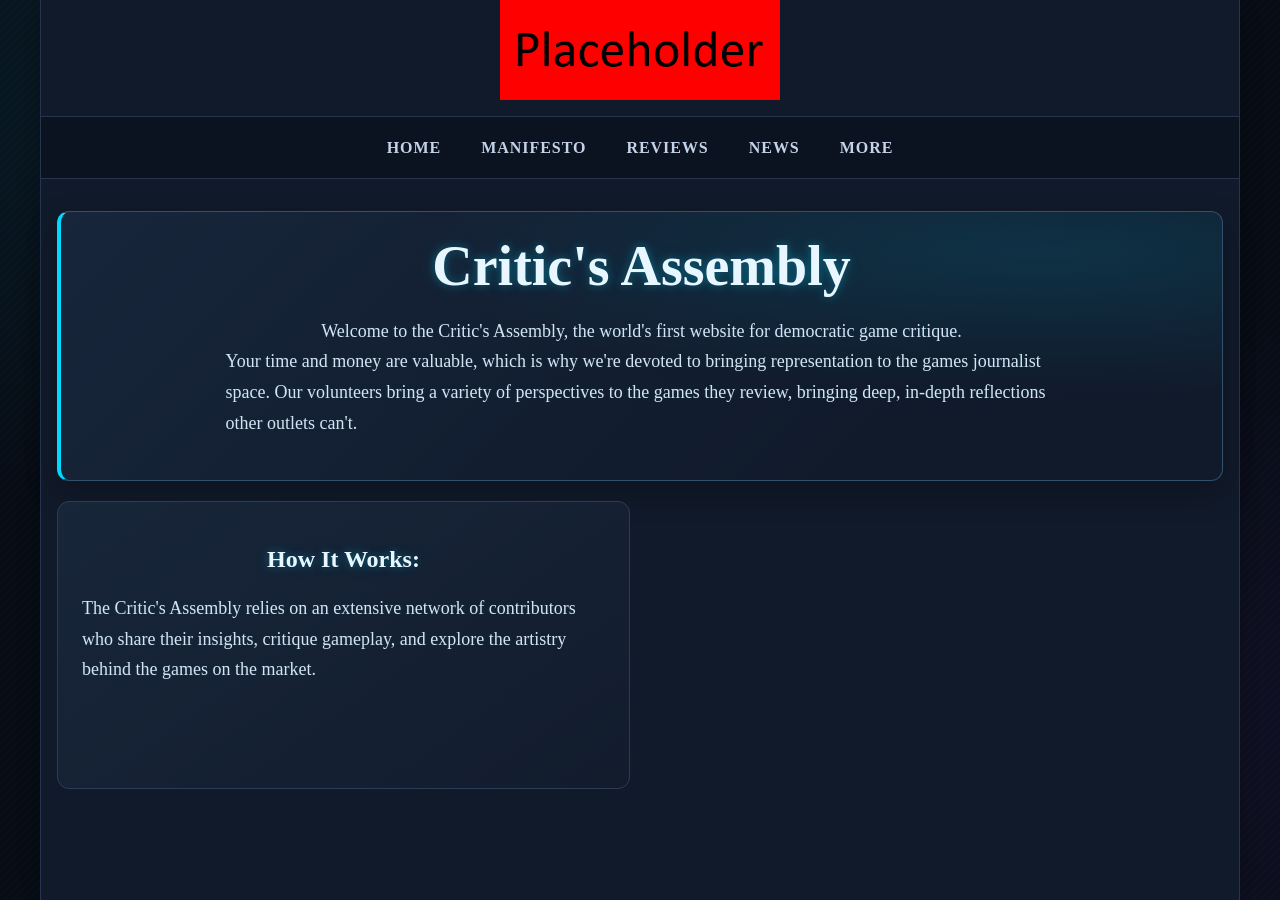
==== index.html @ 372d053d "Initial commit" ====
<!DOCTYPE html>
<html lang="en">
<head>
  <meta charset="UTF-8">
  <meta name="viewport" content="width=device-width, initial-scale=1.0">
  <title>Critic's Assembly</title>
  <link rel="stylesheet" href="css/styles.css">
</head>
<body>
  <div id="wrapper">
    <header>
      <img class="logo" src="images/PlaceholderLogo.png" alt="Logo">
      <nav class="top-nav" aria-label="Main navigation">
        <a href="#home">Home</a>
        <a href="#manifesto">Manifesto</a>
        <a href="#reviews">Reviews</a>
        <a href="#news">News</a>
        <a href="#more">More</a>
      </nav>
    </header>
    <main id="home">
      <section id="manifesto"></section>
      <section id="reviews"></section>
      <section id="news"></section>
      <section id="more"></section>
    </main>
    <section>
        <div class="placement-grid">
            <div class="feature">
                <div class="feature-content">
                    <h1>Critic's Assembly</h1>
                    <p>
                      <span class="intro-line">Welcome to the Critic's Assembly, the world's first website for democratic game critique.</span>
                      Your time and money are valuable, which is why we're devoted to bringing representation to the games journalist space. Our volunteers bring a variety of perspectives to the games they review, bringing deep, in-depth reflections other outlets can't.
                    </p>
                </div>
            </div>
            <div class="item how-it-works">
              <h1>How It Works:</h1>
              <p>
                The Critic's Assembly relies on an extensive network of contributors who share their insights, critique gameplay, and explore the artistry behind the games on the market.
              </p>
            </div>
        </div>
    </section>

    <footer>
    </footer>
  </div>
</body>
</html>
---- css/styles.css ----
* {
    box-sizing: border-box;
}

body {
    margin: 0;
    background-color: #080d16;
    background-image:
        radial-gradient(ellipse at 15% 10%, rgb(0 217 255 / 8%), transparent 38%),
        radial-gradient(ellipse at 85% 80%, rgb(143 75 255 / 8%), transparent 42%),
        linear-gradient(135deg, transparent 49.5%, rgb(255 255 255 / 2%) 50%, transparent 50.5%);
    background-size: auto, auto, 8px 8px;
}

#wrapper{
    max-inline-size: 1200px;
    inline-size: 100%;
    margin-inline: auto;
    padding-inline: 1rem; 
    min-block-size: 100vh;
    background-color: #111a2a;
    border-inline: 1px solid #26354d;
    box-shadow: 0 0 40px rgb(0 0 0 / 35%);
}

h1, h2, h3, h4, h5, h6 {
    color: #e8f7ff;
    text-shadow: 0 0 8px rgb(0 217 255 / 32%), 0 0 20px rgb(0 217 255 / 14%);
}

p {
    color: #d7e3f2;
    font-size: 1.125rem;
    line-height: 1.7;
    text-shadow: 0 0 4px rgb(0 217 255 / 10%);
}

.intro-line {
    display: block;
    text-align: center;
}

.logo {
    display: block;
    height: 100px;
    width: auto;
    margin-inline: auto;
}

/* Control bar and the organization of the items in them */
.top-nav {
    display: flex;
    justify-content: center;
    gap: 0.5rem;
    margin: 1rem -1rem 0;
    padding: 0.75rem 1rem;
    background-color: #0b1220;
    border-block: 1px solid #26354d;
}

/* Style Each Link in Nav Bar */
.top-nav a {
    padding: 0.6rem 1rem;
    color: #c4d3e8;
    font-weight: 600;
    text-decoration: none;
    text-transform: uppercase;
    letter-spacing: 0.06em;
    border-radius: 4px;
    transition: color 160ms ease, background-color 160ms ease;
}

/* Interactive Effects */
.top-nav a:hover,
.top-nav a:focus-visible {
    color: #07111d;
    background-color: #00d9ff46;
    outline: none;
}

/* Grids */
.placement-grid {
  display: grid;
  grid-template-columns: repeat(2, minmax(0, 1fr));
  gap: 1.25rem;
  margin-block: 2rem;
}

.feature {
  grid-column: 1 / -1;
  min-block-size: 14rem;
  display: flex;
   flex-direction: column; /* Stack elements vertically */
  align-items: center;
  background:
    radial-gradient(ellipse at 85% 15%, rgb(0 217 255 / 12%), transparent 45%),
    linear-gradient(135deg, #17263b, #101a2b 72%);
  box-shadow: 0 12px 32px rgb(0 0 0 / 24%);
  justify-content: center;
}

.item {
  background: linear-gradient(145deg, #18263a, #121c2d);
  color: #c4d3e8;
  transition: transform 180ms ease, border-color 180ms ease, box-shadow 180ms ease;
}

.how-it-works {
  grid-column: 1;
  min-block-size: 18rem;
}

.item:hover {
  transform: translateY(-3px);
  border-color: #00aeca;
  box-shadow: 0 8px 24px rgb(0 217 255 / 10%);
}

.feature,
.item {
  padding: 1.5rem;
  border: 1px solid #2b3d56;
  border-radius: 0.75rem;
}

.feature {
  border-color: #31516c;
  border-inline-start: 4px solid #00d9ff;
}

.feature-content {
  inline-size: 100%;
  max-inline-size: 52rem;
}

/* Used in the grid items */
.feature h1 {
  max-inline-size: none;
  margin: 0;
  font-size: clamp(2rem, 5vw, 3.5rem);
  line-height: 1.1;
  text-align: center;
}

.how-it-works h1 {
  text-align: center;
}

@media (max-width: 600px) {
  .placement-grid {
    grid-template-columns: 1fr;
  }

  .feature,
  .item {
    padding: 1.25rem;
  }
}


/* For Mobile Use */
@media (max-width: 600px) {
    .top-nav {
        flex-wrap: wrap;
        gap: 0.25rem;
    }

    .top-nav a {
        padding-inline: 0.75rem;
    }
}
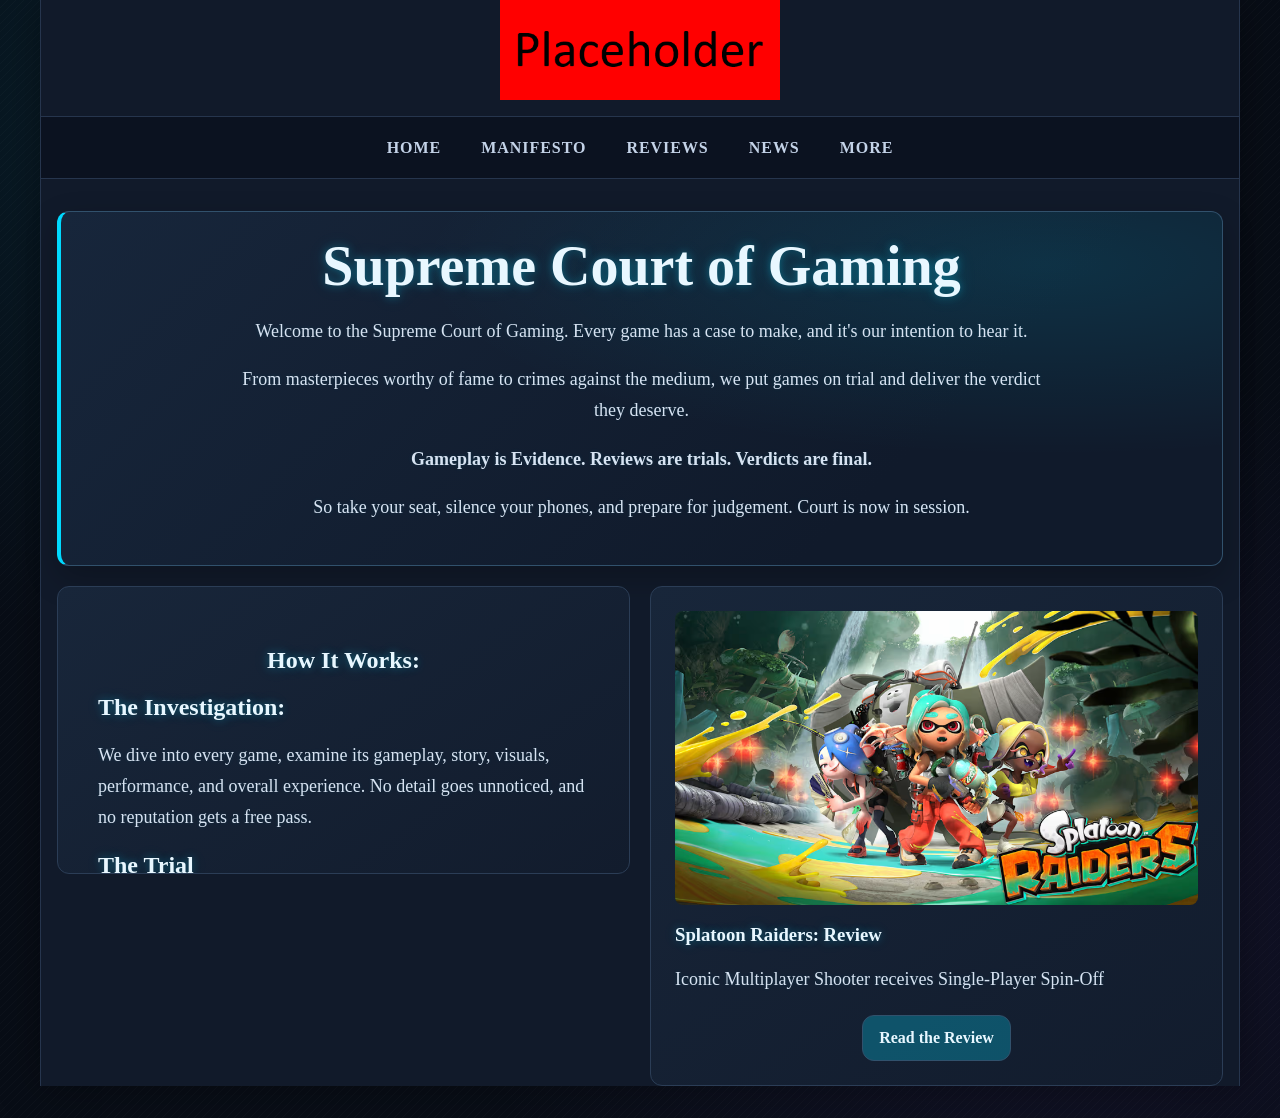
==== commit b918bce5: "Reviews Page In Progress" ====
--- a/index.html
+++ b/index.html
@@ -3,8 +3,9 @@
 <head>
   <meta charset="UTF-8">
   <meta name="viewport" content="width=device-width, initial-scale=1.0">
-  <title>Critic's Assembly</title>
+  <title>Supreme Court of Gaming</title>
   <link rel="stylesheet" href="css/styles.css">
+  <link rel="stylesheet" href="styles.css">
 </head>
 <body>
   <div id="wrapper">
@@ -13,14 +14,13 @@
       <nav class="top-nav" aria-label="Main navigation">
         <a href="#home">Home</a>
         <a href="#manifesto">Manifesto</a>
-        <a href="#reviews">Reviews</a>
+        <a href="./reviews.html">Reviews</a>
         <a href="#news">News</a>
         <a href="#more">More</a>
       </nav>
     </header>
     <main id="home">
       <section id="manifesto"></section>
-      <section id="reviews"></section>
       <section id="news"></section>
       <section id="more"></section>
     </main>
@@ -28,19 +28,60 @@
         <div class="placement-grid">
             <div class="feature">
                 <div class="feature-content">
-                    <h1>Critic's Assembly</h1>
+                    <h1>Supreme Court of Gaming</h1>
                     <p>
-                      <span class="intro-line">Welcome to the Critic's Assembly, the world's first website for democratic game critique.</span>
-                      Your time and money are valuable, which is why we're devoted to bringing representation to the games journalist space. Our volunteers bring a variety of perspectives to the games they review, bringing deep, in-depth reflections other outlets can't.
+                      <span class="intro-line">Welcome to the Supreme Court of Gaming.
+                      Every game has a case to make, and it's our intention to hear it.
+                      </span>
+                    </p>
+                    <p>
+                      From masterpieces worthy of fame to crimes against the medium, we put games on trial and deliver the verdict they deserve.
+                    </p>
+                    <p>
+                      <b>
+                        Gameplay is Evidence. Reviews are trials. Verdicts are final.
+                      </b>
+                    </p>
+                    <p>
+                      So take your seat, silence your phones, and prepare for judgement. Court is now in session.
                     </p>
                 </div>
             </div>
             <div class="item how-it-works">
-              <h1>How It Works:</h1>
+              <div class="how-it-works-content">
+                <h1>How It Works:</h1>
+                <h2>The Investigation:</h2>
+                <p>
+                  We dive into every game, examine its gameplay, story, visuals, performance, and overall experience. No detail goes unnoticed, and no reputation gets a free pass.
+                </p>
+                <h2>The Trial</h2>
+                <p>
+                  We weigh the strengths against the weaknesses- what things are done right, and what is done wrong. We separate genuine innovation from empty promises to determine whether a game lives up to its potential.
+                </p>
+                <h2>The Verdeict</h2>
+                <p>
+                  After reviewing all the evidence, we deliver our final judgment. Whether a game is a masterpiece or a complete disaster, every score has a reason behind it.
+                </p>
+                <h2>Justice is Served</h2>
+                <p>
+                  Our verdict helps you decide which games deserve your time and money. The final decision is yours, but we'll make sure you have the evidence you need.
+                </p>
+                <h2>The Court's Final Word</h2>
+                <p>
+                  No game is above the law. No hype is above scrutiny. Every verdict is earned.
+                </p>
+              </div>
+            </div>
+            <section id="reviews" class="item review-preview">
+              <img class="review-image" src="images/SplatoonRaiders.png" alt="Splatoon Raiders game artwork">
+              <h1>Splatoon Raiders: Review</h1>
               <p>
-                The Critic's Assembly relies on an extensive network of contributors who share their insights, critique gameplay, and explore the artistry behind the games on the market.
+                Iconic Multiplayer Shooter receives Single-Player Spin-Off
               </p>
-            </div>
+              <div class="review-action">
+                <a class="help-button" href="splatoon-raiders-review.html">Read the Review</a>
+              </div>
+            </section>
         </div>
     </section>
 
--- a/css/styles.css
+++ b/css/styles.css
@@ -107,7 +107,115 @@
 
 .how-it-works {
   grid-column: 1;
-  min-block-size: 18rem;
+  block-size: 18rem;
+  overflow-x: hidden;
+  overflow-y: scroll;
+}
+
+.review-preview {
+  grid-column: 2;
+}
+
+.review-image {
+  display: block;
+  inline-size: 100%;
+  aspect-ratio: 16 / 9;
+  object-fit: cover;
+  margin-block-end: 1rem;
+  border-radius: 0.5rem;
+}
+
+.reviews-page {
+  padding-block: 2rem 3rem;
+}
+
+.reviews-heading {
+  margin-block-end: 2rem;
+  text-align: center;
+}
+
+.reviews-heading h1 {
+  margin-block: 0;
+  font-size: clamp(2.5rem, 7vw, 4rem);
+  letter-spacing: 0.08em;
+}
+
+.reviews-heading p {
+  margin-block: 0.5rem 0;
+  color: #00d9ff;
+  font-size: 1.25rem;
+  font-style: italic;
+}
+
+.reviews-grid {
+  display: grid;
+  grid-auto-columns: 340px;
+  grid-auto-flow: column;
+  gap: 1.25rem;
+  overflow-x: auto;
+  overflow-y: hidden;
+  padding: 0.5rem 0 1rem;
+  scroll-snap-type: x mandatory;
+}
+
+.reviews-grid,
+.how-it-works {
+  scrollbar-color: #00aeca #0b1220;
+  scrollbar-width: thin;
+}
+
+.reviews-grid::-webkit-scrollbar,
+.how-it-works::-webkit-scrollbar {
+  width: 0.65rem;
+  height: 0.65rem;
+}
+
+.reviews-grid::-webkit-scrollbar-track,
+.how-it-works::-webkit-scrollbar-track {
+  background: #0b1220;
+  border: 1px solid #26354d;
+  border-radius: 999px;
+}
+
+.reviews-grid::-webkit-scrollbar-thumb,
+.how-it-works::-webkit-scrollbar-thumb {
+  background: #00aeca;
+  border: 2px solid #0b1220;
+  border-radius: 999px;
+}
+
+.reviews-grid::-webkit-scrollbar-thumb:hover,
+.how-it-works::-webkit-scrollbar-thumb:hover {
+  background: #00d9ff;
+}
+
+.review-card {
+  display: flex;
+  flex-direction: column;
+  min-width: 0;
+  padding: 1.25rem;
+  background: linear-gradient(145deg, #18263a, #121c2d);
+  border: 1px solid #2b3d56;
+  border-radius: 0.75rem;
+  scroll-snap-align: start;
+}
+
+.review-card h2 {
+  margin-block: 0 1rem;
+  font-size: 1.35rem;
+}
+
+.review-card img {
+  display: block;
+  inline-size: 100%;
+  aspect-ratio: 16 / 9;
+  object-fit: cover;
+  border-radius: 0.5rem;
+}
+
+.review-card .help-button {
+  align-self: flex-start;
+  margin-block-start: 1rem;
 }
 
 .item:hover {
@@ -123,6 +231,12 @@
   border-radius: 0.75rem;
 }
 
+.how-it-works-content {
+  width: 100%;
+  min-height: 320px;
+  padding: 1rem;
+}
+
 .feature {
   border-color: #31516c;
   border-inline-start: 4px solid #00d9ff;
@@ -131,6 +245,8 @@
 .feature-content {
   inline-size: 100%;
   max-inline-size: 52rem;
+  margin-inline: auto;
+  text-align: center;
 }
 
 /* Used in the grid items */
@@ -151,6 +267,10 @@
     grid-template-columns: 1fr;
   }
 
+  .review-preview {
+    grid-column: 1;
+  }
+
   .feature,
   .item {
     padding: 1.25rem;
--- a/styles.css
+++ b/styles.css
@@ -0,0 +1,8 @@
+.page { max-width: 850px; margin: 2rem auto; padding: 1.5rem; font-family: system-ui, sans-serif; color: #1f2937; }
+.long-content { margin-top: 2rem; padding: 1.5rem; background: linear-gradient(145deg, #18263a, #121c2d); border: 1px solid #2b3d56; border-radius: 0.75rem; line-height: 1.8; }
+.review-preview { margin-top: 0; }
+.review-action { margin-top: 1.25rem; text-align: center; }
+.help-button { display: inline-block; padding: .8rem 1rem; border: 1px solid #31516c; border-radius: 0.75rem; background: #00d9ff46; color: #e8f7ff; text-decoration: none; font-weight: 700; transition: color 160ms ease, background-color 160ms ease, border-color 180ms ease; }
+.help-button:hover,
+.help-button:focus-visible { color: #07111d; background: #00d9ff; border-color: #00aeca; }
+.help-button:focus-visible { outline: 3px solid #f59e0b; outline-offset: 3px; }
